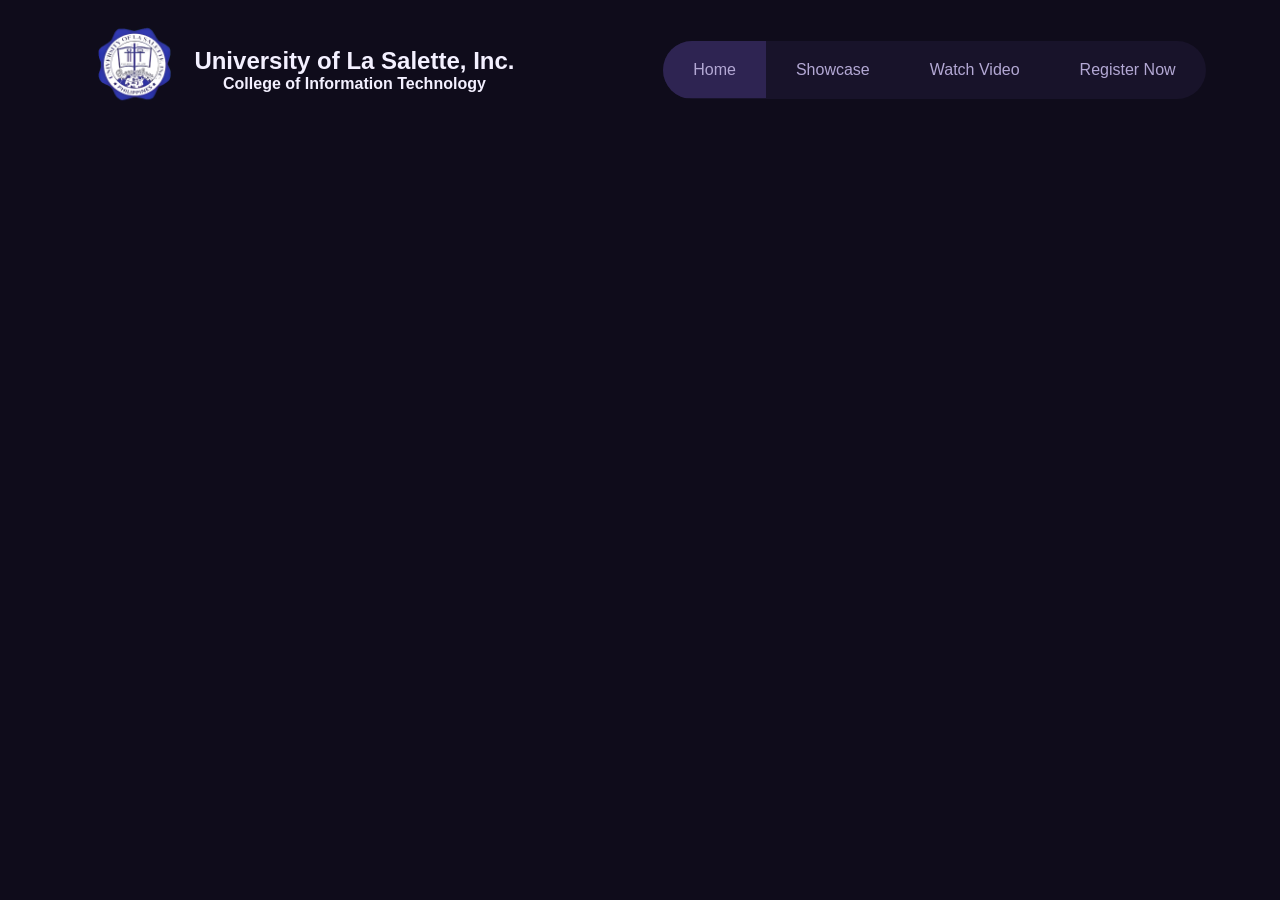
==== index.html @ f90d0344 "version 1 -header done" ====
<html lang="en">

<head>
  <meta charset="UTF-8">
  <meta name="viewport" content="width=device-width, initial-scale=1.0">
  <title>ULS College Of Information Technology</title>
  <link rel="icon" href="assets/optimized/opt-favicon.png">
  <link rel="stylesheet" href="styles/header-styles.css">
  <style>
    body {
      background-color: #0f0c1b;
      margin: 0;
      padding: 0;
    }

    html {
      margin: 0;
      padding: 0;
    }
  </style>
</head>

<body>
  <header>
    <div class="header-title-container">
      <div class="header-logo-container">
        <img src="assets/upscaled/uls-logo-upscaled.png" alt="Universities logo">
      </div>
      <div class="header-title">
        <h2>University of La Salette, Inc.</h2>
        <h4>College of Information Technology</h4>
      </div>
    </div>

    <nav class="link-container">
      <ul>
        <li><a class="home active" style="pointer-events: none;" href="home.html">Home</a></li>
        <li><a class="showcase" href="showcase.html">Showcase</a></li>
        <li><a class="video" href="video.html">Watch Video</a></li>
        <li><a class="register" href="register.html">Register Now</a></li>
      </ul>
    </nav>
  </header>
  <main>

  </main>
  <footer>

  </footer>
</body>

</html>
---- styles/header-styles.css ----
:root {
  /* Background Colors */
  --bg-primary: #0f0c1b;
  --bg-secondary: #18132a;
  --bg-tertiary: #231b3e;

  /* Text & Typography Colors */
  --text-primary: #f3f0ff;
  --text-secondary: #b3a8d4;
  --text-muted: #7e73a3;

  /* Brand & Accent Colors */
  --accent-primary: #8b5cf6;
  --accent-hover: #7c3aed;
  --accent-cyan: #06b6d4;

  /* Borders & Dividers */
  --border-color: #2e2452;
  --border-focus: #a78bfa;

  /* Status Colors */
  --success: #10b981;
  --warning: #f59e0b;
}

header {
  background-color: var(--bg-primary);
  display: flex;
  align-items: center;
  justify-content: space-around;
  padding-top: 10px;
}

.header-logo-container img {
  height: 120px;
}

.header-title-container {
  display: flex;
  align-items: center;
  justify-content: center;
  text-align: center;
  font-family: 'Lucida Sans', 'Lucida Sans Regular', 'Lucida Grande', 'Lucida Sans Unicode', Geneva, Verdana, sans-serif;
  color: var(--text-primary);
}

.header-title h2,
h4 {
  margin: 0;
}

nav {
  background-color: transparent;
  height: 100%;
  display: flex;
  justify-content: center;
  border-radius: 50px;
}

.link-container ul {
  background-color: var(--bg-secondary);
  display: flex;
  list-style-type: none;
  justify-content: center;
  align-items: center;
  margin: 0px 0px;
  padding: 20px 0px;
  border-radius: 50px;
  z-index: 100;
  overflow: hidden;
}

.link-container li {
  font-family: 'Lucida Sans', 'Lucida Sans Regular', 'Lucida Grande', 'Lucida Sans Unicode', Geneva, Verdana, sans-serif;
}

.link-container a {
  text-decoration: none;
  color: var(--text-secondary);
  padding: 20px 30px;
}

.home:hover,
.video:hover,
.showcase:hover,
.register:hover {
  background-color: var(--bg-tertiary);
}

.active {
  background-color: var(--border-color);
}
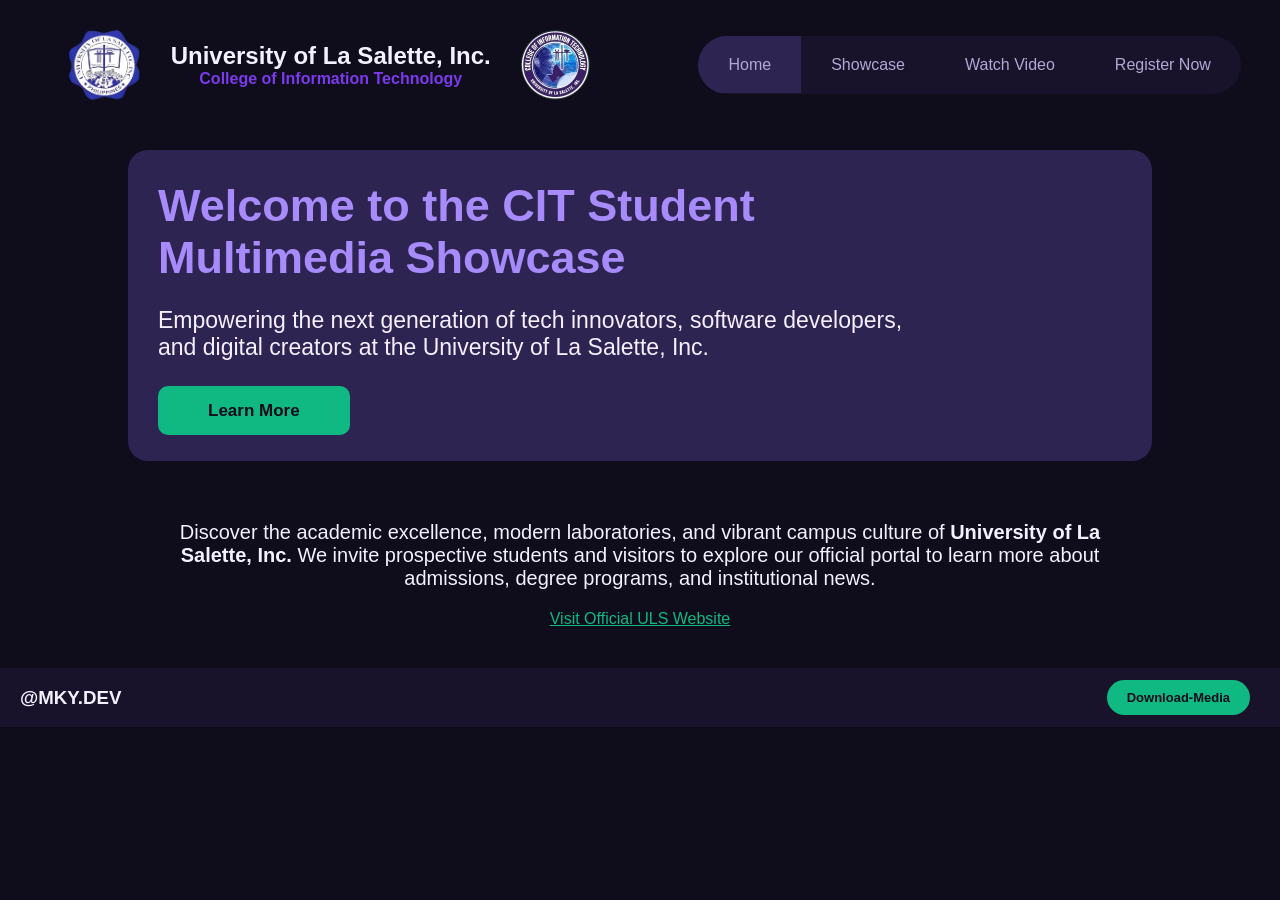
==== commit 3ab80271: "version 1.1 -added footer and finished index/home page" ====
--- a/index.html
+++ b/index.html
@@ -6,6 +6,8 @@
   <title>ULS College Of Information Technology</title>
   <link rel="icon" href="assets/optimized/opt-favicon.png">
   <link rel="stylesheet" href="styles/header-styles.css">
+  <link rel="stylesheet" href="styles/footer-styles.css">
+  <link rel="stylesheet" href="styles/home-styles.css">
   <style>
     body {
       background-color: #0f0c1b;
@@ -30,6 +32,9 @@
         <h2>University of La Salette, Inc.</h2>
         <h4>College of Information Technology</h4>
       </div>
+      <div class="header-logo-container">
+        <img src="assets/upscaled/upscalemedia-transformed.png" alt="Universities logo">
+      </div>
     </div>
 
     <nav class="link-container">
@@ -42,10 +47,44 @@
     </nav>
   </header>
   <main>
-
+    <section class="hero-section">
+      <div class="hero-content">
+        <div class="hero-text">
+          <h1>Welcome to the CIT Student <br> Multimedia Showcase</h1>
+          <p class="hero-subtitle">
+            Empowering the next generation of tech innovators, software developers, <br> and digital creators at the
+            University
+            of La Salette, Inc.
+          </p>
+        </div>
+        <div class="hero-button">
+          <a href="#about-purpose" class="btn btn-primary">Learn More</a>
+        </div>
+      </div>
+    </section>
+    <section class="persuasion-section">
+      <div class="persuasion-message-box">
+        <p>
+          Discover the academic excellence, modern laboratories, and vibrant campus culture of <strong>University of La
+            Salette, Inc.</strong>
+          We invite prospective students and visitors to explore our official portal to learn more about admissions,
+          degree programs, and institutional news.
+        </p>
+      </div>
+      <div class="uls-link">
+        <a href="https://www.lasalette.edu.ph" target="_blank" rel="noopener noreferrer" class="btn btn-external">
+          Visit Official ULS Website
+        </a>
+      </div>
+    </section>
   </main>
   <footer>
-
+    <div class="signature">
+      <h3>@MKY.DEV</h3>
+    </div>
+    <div class="external-links">
+      <a class="download" href="">Download-Media</a>
+    </div>
   </footer>
 </body>
 
--- a/styles/header-styles.css
+++ b/styles/header-styles.css
@@ -28,11 +28,14 @@
   display: flex;
   align-items: center;
   justify-content: space-around;
-  padding-top: 10px;
+  padding: 30px 0px;
+  width: 100%;
+  position: fixed;
 }
 
 .header-logo-container img {
-  height: 120px;
+  height: 70px;
+  margin: 0px 30px;
 }
 
 .header-title-container {
@@ -47,6 +50,11 @@
 .header-title h2,
 h4 {
   margin: 0;
+  font-family: 'Lucida Sans', 'Lucida Sans Regular', 'Lucida Grande', 'Lucida Sans Unicode', Geneva, Verdana, sans-serif
+}
+
+h4 {
+  color: var(--accent-hover);
 }
 
 nav {
--- a/styles/footer-styles.css
+++ b/styles/footer-styles.css
@@ -0,0 +1,63 @@
+:root {
+  /* Background Colors */
+  --bg-primary: #0f0c1b;
+  --bg-secondary: #18132a;
+  --bg-tertiary: #231b3e;
+
+  /* Text & Typography Colors */
+  --text-primary: #f3f0ff;
+  --text-secondary: #b3a8d4;
+  --text-muted: #7e73a3;
+
+  /* Brand & Accent Colors */
+  --accent-primary: #8b5cf6;
+  --accent-hover: #7c3aed;
+  --accent-cyan: #06b6d4;
+
+  /* Borders & Dividers */
+  --border-color: #2e2452;
+  --border-focus: #a78bfa;
+
+  /* Status Colors */
+  --success: #10b981;
+  --warning: #f59e0b;
+}
+
+footer {
+  width: 100%;
+  background-color: var(--bg-secondary);
+  display: flex;
+  align-items: center;
+  justify-content: space-between;
+
+}
+
+.signature,
+.external-links {
+  margin: 0px 20px;
+}
+
+.external-links a {
+  margin: 0px 10px;
+}
+
+.download {
+  padding: 10px 20px;
+  background-color: var(--success);
+  border-radius: 50px;
+  text-decoration: none;
+  font-family: Verdana, Geneva, Tahoma, sans-serif;
+  font-size: 13px;
+  font-weight: bold;
+  color: var(--bg-primary);
+}
+
+.uls-link {
+  text-decoration: none;
+  color: var(--text-secondary);
+}
+
+.signature h3 {
+  font-family: 'Segoe UI', Tahoma, Geneva, Verdana, sans-serif;
+  color: var(--text-primary);
+}
--- a/styles/home-styles.css
+++ b/styles/home-styles.css
@@ -0,0 +1,86 @@
+:root {
+  /* Background Colors */
+  --bg-primary: #0f0c1b;
+  --bg-secondary: #18132a;
+  --bg-tertiary: #231b3e;
+
+  /* Text & Typography Colors */
+  --text-primary: #f3f0ff;
+  --text-secondary: #b3a8d4;
+  --text-muted: #7e73a3;
+
+  /* Brand & Accent Colors */
+  --accent-primary: #8b5cf6;
+  --accent-hover: #7c3aed;
+  --accent-cyan: #06b6d4;
+
+  /* Borders & Dividers */
+  --border-color: #2e2452;
+  --border-focus: #a78bfa;
+
+  /* Status Colors */
+  --success: #10b981;
+  --warning: #f59e0b;
+}
+
+main {
+  margin: 0 auto;
+  width: 80vw;
+  height: auto;
+  padding-top: 150px;
+}
+
+.hero-content {
+  background-color: var(--border-color);
+  padding: 30px;
+  box-sizing: border-box;
+  border-radius: 20px;
+}
+
+.hero-text h1 {
+  font-size: 45px;
+  margin: 0;
+  font-family: Verdana, Geneva, Tahoma, sans-serif;
+  color: var(--border-focus);
+}
+
+.hero-text p {
+  font-size: 23px;
+  font-family: 'Lucida Sans', 'Lucida Sans Regular', 'Lucida Grande', 'Lucida Sans Unicode', Geneva, Verdana, sans-serif;
+  color: var(--text-primary);
+}
+
+.hero-button {
+  margin: 40px 0px 10px 0px;
+}
+
+.hero-button a {
+  text-decoration: none;
+  padding: 15px 50px;
+  background-color: var(--success);
+  border-radius: 10px;
+  font-family: Verdana, Geneva, Tahoma, sans-serif;
+  font-size: 17px;
+  font-weight: bold;
+  color: var(--bg-primary);
+}
+
+.persuasion-section {
+  display: flex;
+  flex-direction: column;
+  align-items: center;
+  justify-content: center;
+  padding: 40px 50px;
+}
+
+.persuasion-message-box p {
+  font-family: 'Lucida Sans', 'Lucida Sans Regular', 'Lucida Grande', 'Lucida Sans Unicode', Geneva, Verdana, sans-serif;
+  color: var(--text-primary);
+  font-size: 20px;
+  text-align: center;
+}
+
+.uls-link a {
+  color: var(--success);
+  font-family: Verdana, Geneva, Tahoma, sans-serif;
+}
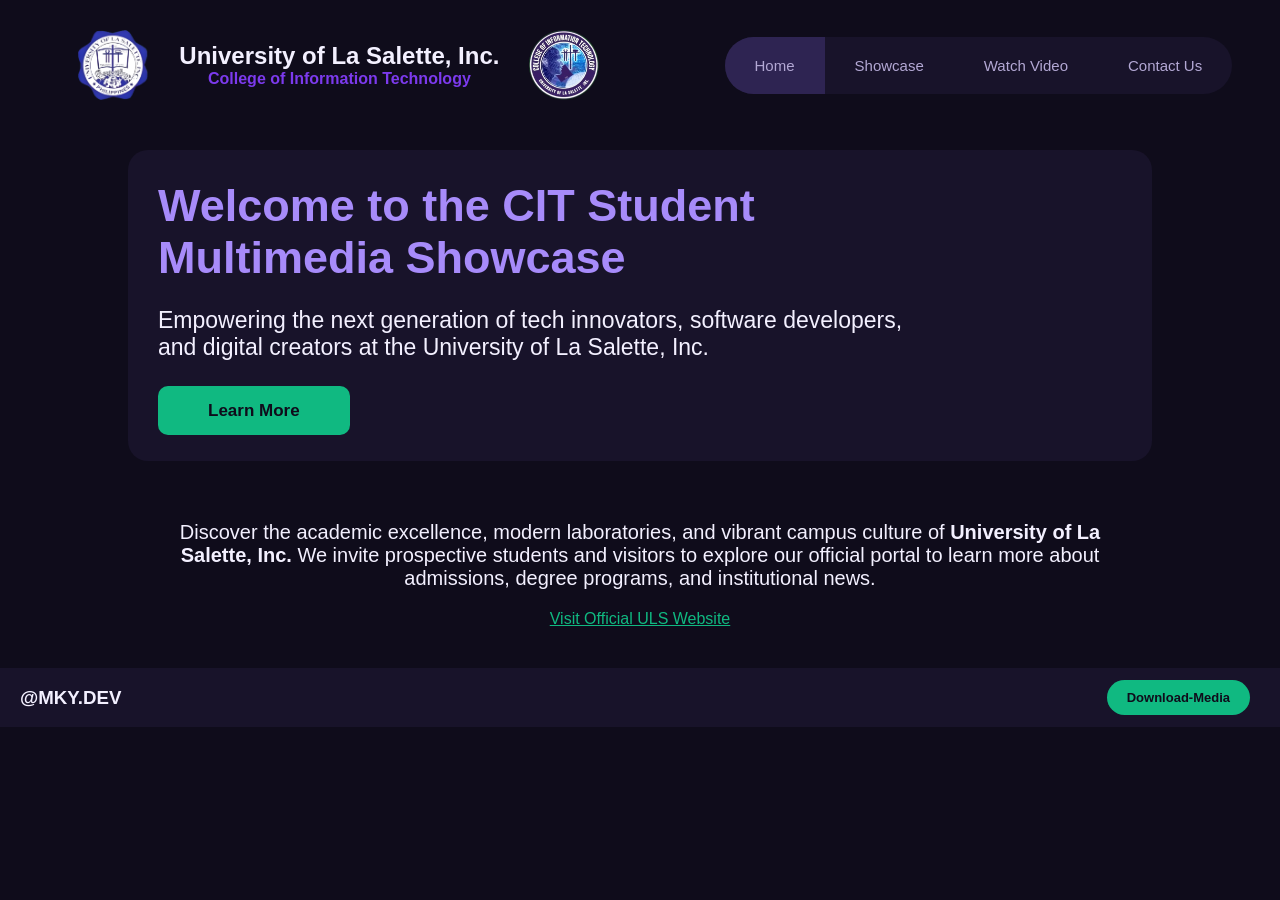
==== commit 4a509513: "version 2.3 -contact page done" ====
--- a/index.html
+++ b/index.html
@@ -42,7 +42,7 @@
         <li><a class="home active" style="pointer-events: none;" href="home.html">Home</a></li>
         <li><a class="showcase" href="showcase.html">Showcase</a></li>
         <li><a class="video" href="video.html">Watch Video</a></li>
-        <li><a class="register" href="register.html">Register Now</a></li>
+        <li><a class="register" href="contact.html">Contact Us</a></li>
       </ul>
     </nav>
   </header>
--- a/styles/header-styles.css
+++ b/styles/header-styles.css
@@ -31,6 +31,8 @@
   padding: 30px 0px;
   width: 100%;
   position: fixed;
+  overflow: hidden;
+  z-index: 100;
 }
 
 .header-logo-container img {
@@ -80,6 +82,7 @@
 
 .link-container li {
   font-family: 'Lucida Sans', 'Lucida Sans Regular', 'Lucida Grande', 'Lucida Sans Unicode', Geneva, Verdana, sans-serif;
+  font-size: 15px;
 }
 
 .link-container a {
--- a/styles/home-styles.css
+++ b/styles/home-styles.css
@@ -31,7 +31,7 @@
 }
 
 .hero-content {
-  background-color: var(--border-color);
+  background-color: var(--bg-secondary);
   padding: 30px;
   box-sizing: border-box;
   border-radius: 20px;
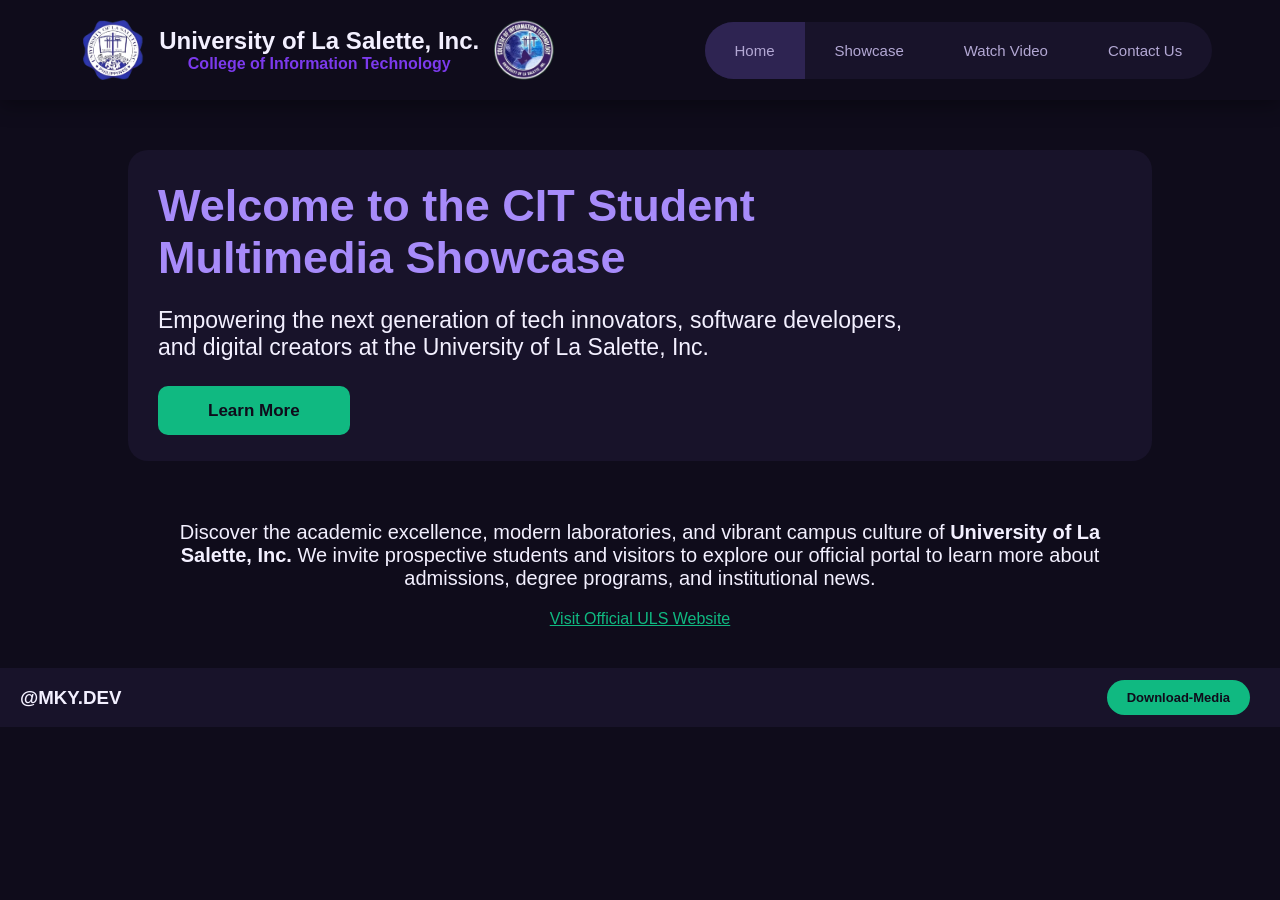
==== commit 06ef1c03: "version 3 -header responsiveness done" ====
--- a/index.html
+++ b/index.html
@@ -8,6 +8,7 @@
   <link rel="stylesheet" href="styles/header-styles.css">
   <link rel="stylesheet" href="styles/footer-styles.css">
   <link rel="stylesheet" href="styles/home-styles.css">
+  <script src="header-script.js" defer></script>
   <style>
     body {
       background-color: #0f0c1b;
@@ -37,14 +38,26 @@
       </div>
     </div>
 
-    <nav class="link-container">
+    <!-- Hamburger Menu Button (Mobile Only) -->
+    <button class="hamburger-btn" id="menuToggle" aria-label="Toggle navigation menu">
+      <span class="bar"></span>
+      <span class="bar"></span>
+      <span class="bar"></span>
+    </button>
+
+    <!-- Navigation Container / Mobile Sidebar -->
+    <nav class="link-container" id="sidebarMenu">
+      <button class="close-btn" id="closeMenu" aria-label="Close menu">&times;</button>
       <ul>
         <li><a class="home active" style="pointer-events: none;" href="home.html">Home</a></li>
         <li><a class="showcase" href="showcase.html">Showcase</a></li>
         <li><a class="video" href="video.html">Watch Video</a></li>
-        <li><a class="register" href="contact.html">Contact Us</a></li>
+        <li><a class="contact" href="contact.html">Contact Us</a></li>
       </ul>
     </nav>
+
+    <!-- Overlay for Mobile Sidebar Background -->
+    <div class="sidebar-overlay" id="menuOverlay"></div>
   </header>
   <main>
     <section class="hero-section">
--- a/styles/header-styles.css
+++ b/styles/header-styles.css
@@ -23,21 +23,24 @@
   --warning: #f59e0b;
 }
 
+/* Base Header */
 header {
   background-color: var(--bg-primary);
   display: flex;
   align-items: center;
   justify-content: space-around;
-  padding: 30px 0px;
+  padding: 20px 0;
   width: 100%;
   position: fixed;
-  overflow: hidden;
+  top: 0;
+  left: 0;
   z-index: 100;
+  box-shadow: 0 4px 20px rgba(0, 0, 0, 0.4);
 }
 
 .header-logo-container img {
-  height: 70px;
-  margin: 0px 30px;
+  height: 60px;
+  margin: 0 15px;
 }
 
 .header-title-container {
@@ -45,26 +48,25 @@
   align-items: center;
   justify-content: center;
   text-align: center;
-  font-family: 'Lucida Sans', 'Lucida Sans Regular', 'Lucida Grande', 'Lucida Sans Unicode', Geneva, Verdana, sans-serif;
+  font-family: 'Lucida Sans', 'Lucida Sans Regular', 'Lucida Grande', Geneva, Verdana, sans-serif;
   color: var(--text-primary);
 }
 
 .header-title h2,
-h4 {
+.header-title h4 {
   margin: 0;
-  font-family: 'Lucida Sans', 'Lucida Sans Regular', 'Lucida Grande', 'Lucida Sans Unicode', Geneva, Verdana, sans-serif
-}
-
-h4 {
+  font-family: 'Lucida Sans', 'Lucida Sans Regular', 'Lucida Grande', Geneva, Verdana, sans-serif;
+}
+
+.header-title h4 {
   color: var(--accent-hover);
 }
 
+/* Desktop Navigation */
 nav {
   background-color: transparent;
-  height: 100%;
   display: flex;
   justify-content: center;
-  border-radius: 50px;
 }
 
 .link-container ul {
@@ -73,7 +75,7 @@
   list-style-type: none;
   justify-content: center;
   align-items: center;
-  margin: 0px 0px;
+  margin: 0;
   padding: 20px 0px;
   border-radius: 50px;
   z-index: 100;
@@ -81,7 +83,7 @@
 }
 
 .link-container li {
-  font-family: 'Lucida Sans', 'Lucida Sans Regular', 'Lucida Grande', 'Lucida Sans Unicode', Geneva, Verdana, sans-serif;
+  font-family: 'Lucida Sans', 'Lucida Sans Regular', 'Lucida Grande', Geneva, Verdana, sans-serif;
   font-size: 15px;
 }
 
@@ -91,13 +93,147 @@
   padding: 20px 30px;
 }
 
+/* Original Hover Effect Restored */
 .home:hover,
 .video:hover,
 .showcase:hover,
-.register:hover {
+.register:hover,
+.contact:hover {
   background-color: var(--bg-tertiary);
 }
 
 .active {
   background-color: var(--border-color);
+}
+
+/* Hide Mobile Elements on Desktop */
+.hamburger-btn,
+.close-btn,
+.sidebar-overlay {
+  display: none;
+}
+
+/* ==========================================
+   MOBILE & TABLET VIEWPORT (<= 850px)
+   ========================================== */
+@media (max-width: 850px) {
+  header {
+    justify-content: space-between;
+    padding: 15px 20px;
+  }
+
+  .header-logo-container img {
+    height: 45px;
+    margin: 0 5px;
+  }
+
+  .header-title h2 {
+    font-size: 1.1rem;
+  }
+
+  .header-title h4 {
+    font-size: 0.85rem;
+  }
+
+  /* Hamburger 3-Line Button */
+  .hamburger-btn {
+    display: flex;
+    flex-direction: column;
+    justify-content: space-between;
+    width: 30px;
+    height: 22px;
+    background: transparent;
+    border: none;
+    cursor: pointer;
+    padding: 0;
+    z-index: 101;
+  }
+
+  .hamburger-btn .bar {
+    width: 100%;
+    height: 3px;
+    background-color: var(--text-primary);
+    border-radius: 3px;
+    transition: all 0.3s ease;
+  }
+
+  /* Mobile Sidebar Drawer */
+  .link-container {
+    position: fixed;
+    top: 0;
+    right: -300px;
+    width: 260px;
+    height: 100vh;
+    background-color: var(--bg-secondary);
+    border-left: 1px solid var(--border-color);
+    box-shadow: -10px 0 30px rgba(0, 0, 0, 0.6);
+    display: flex;
+    flex-direction: column;
+    justify-content: flex-start;
+    padding-top: 80px;
+    transition: right 0.3s cubic-bezier(0.4, 0, 0.2, 1);
+    z-index: 200;
+  }
+
+  /* Slide-in State */
+  .link-container.active-sidebar {
+    right: 0;
+  }
+
+  .link-container ul {
+    flex-direction: column;
+    background-color: transparent;
+    border-radius: 0;
+    border: none;
+    width: 100%;
+    padding: 0;
+    gap: 10px;
+  }
+
+  .link-container li {
+    width: 100%;
+    text-align: center;
+  }
+
+  .link-container a {
+    width: 100%;
+    padding: 15px 0;
+    font-size: 1.05rem;
+    display: block;
+  }
+
+  /* Close X Button Inside Sidebar */
+  .close-btn {
+    display: block;
+    position: absolute;
+    top: 20px;
+    right: 20px;
+    background: none;
+    border: none;
+    color: var(--text-secondary);
+    font-size: 2.2rem;
+    cursor: pointer;
+    line-height: 1;
+  }
+
+  /* Dark Overlay Behind Sidebar */
+  .sidebar-overlay {
+    position: fixed;
+    top: 0;
+    left: 0;
+    width: 100vw;
+    height: 100vh;
+    background-color: rgba(0, 0, 0, 0.6);
+    backdrop-filter: blur(4px);
+    z-index: 150;
+    opacity: 0;
+    visibility: hidden;
+    transition: opacity 0.3s ease, visibility 0.3s ease;
+  }
+
+  .sidebar-overlay.active-overlay {
+    display: block;
+    opacity: 1;
+    visibility: visible;
+  }
 }
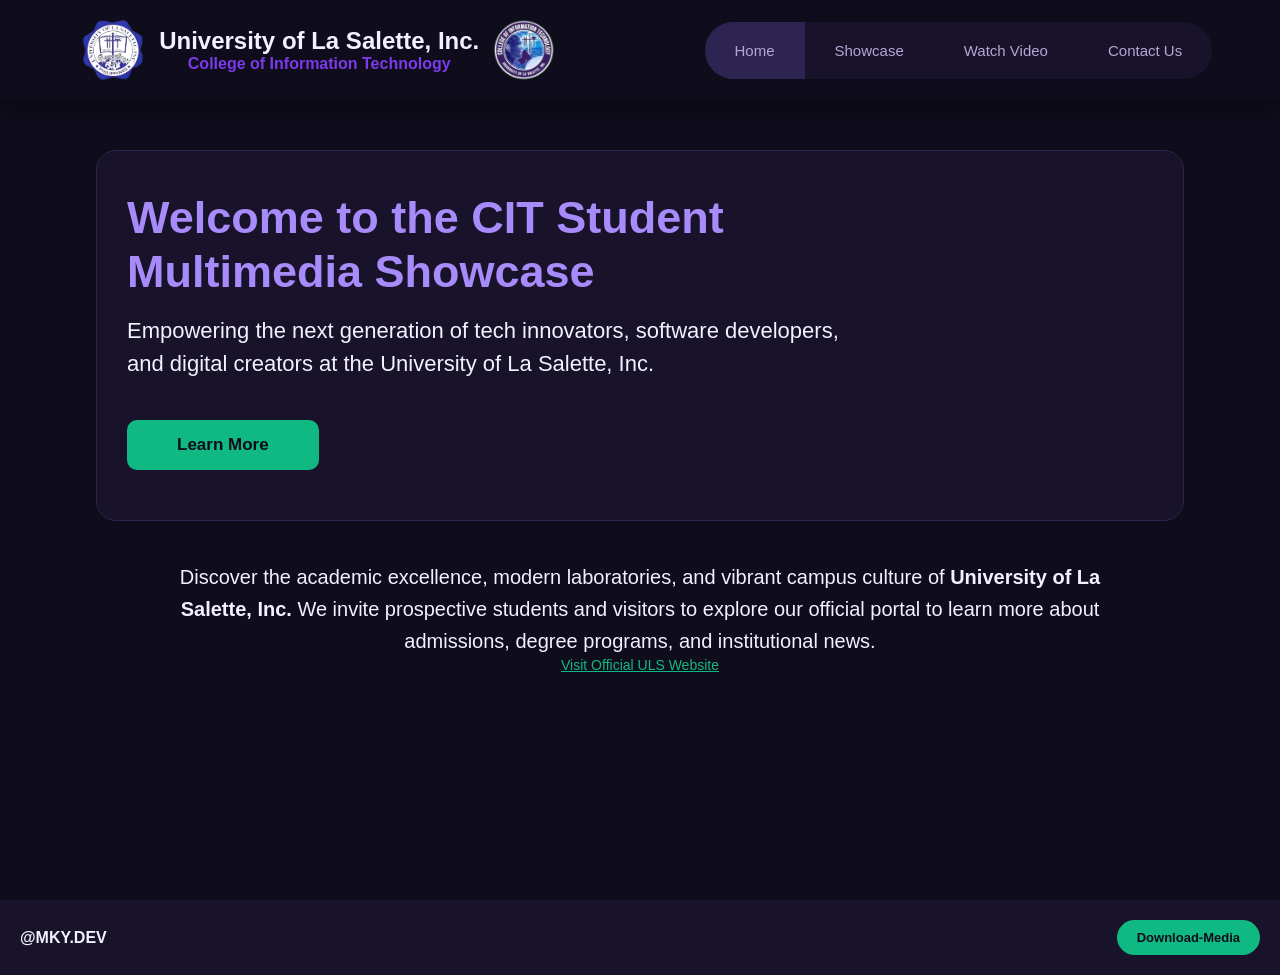
==== commit e8aacd29: "version 3.2 -made the download button work" ====
--- a/index.html
+++ b/index.html
@@ -19,6 +19,13 @@
     html {
       margin: 0;
       padding: 0;
+
+
+    }
+
+    body::-webkit-scrollbar,
+    body::-webkit-scrollbar-button {
+      display: none;
     }
   </style>
 </head>
@@ -38,25 +45,22 @@
       </div>
     </div>
 
-    <!-- Hamburger Menu Button (Mobile Only) -->
     <button class="hamburger-btn" id="menuToggle" aria-label="Toggle navigation menu">
       <span class="bar"></span>
       <span class="bar"></span>
       <span class="bar"></span>
     </button>
 
-    <!-- Navigation Container / Mobile Sidebar -->
     <nav class="link-container" id="sidebarMenu">
       <button class="close-btn" id="closeMenu" aria-label="Close menu">&times;</button>
       <ul>
-        <li><a class="home active" style="pointer-events: none;" href="home.html">Home</a></li>
+        <li><a class="home active" style="pointer-events: none;" href="index.html">Home</a></li>
         <li><a class="showcase" href="showcase.html">Showcase</a></li>
         <li><a class="video" href="video.html">Watch Video</a></li>
         <li><a class="contact" href="contact.html">Contact Us</a></li>
       </ul>
     </nav>
 
-    <!-- Overlay for Mobile Sidebar Background -->
     <div class="sidebar-overlay" id="menuOverlay"></div>
   </header>
   <main>
@@ -96,7 +100,8 @@
       <h3>@MKY.DEV</h3>
     </div>
     <div class="external-links">
-      <a class="download" href="">Download-Media</a>
+      <a class="download" href="assets/downloadable_files/multimedias_used.zip"
+        download="MKY-Dev-Media.zip">Download-Media</a>
     </div>
   </footer>
 </body>
--- a/styles/header-styles.css
+++ b/styles/header-styles.css
@@ -147,6 +147,7 @@
     cursor: pointer;
     padding: 0;
     z-index: 101;
+    margin-right: 30px;
   }
 
   .hamburger-btn .bar {
--- a/styles/footer-styles.css
+++ b/styles/footer-styles.css
@@ -23,22 +23,36 @@
   --warning: #f59e0b;
 }
 
+/* Base Footer Styles (Desktop) */
 footer {
   width: 100%;
   background-color: var(--bg-secondary);
   display: flex;
   align-items: center;
   justify-content: space-between;
-
+  padding: 20px 0;
+  box-sizing: border-box;
 }
 
 .signature,
 .external-links {
-  margin: 0px 20px;
+  margin: 0 20px;
+}
+
+.external-links {
+  display: flex;
+  align-items: center;
+  flex-wrap: wrap;
+  gap: 15px;
 }
 
 .external-links a {
-  margin: 0px 10px;
+  margin: 0;
+  transition: opacity 0.2s ease;
+}
+
+.external-links a:hover {
+  opacity: 0.85;
 }
 
 .download {
@@ -50,14 +64,53 @@
   font-size: 13px;
   font-weight: bold;
   color: var(--bg-primary);
+  display: inline-block;
+  white-space: nowrap;
 }
 
 .uls-link {
   text-decoration: none;
   color: var(--text-secondary);
+  font-family: 'Segoe UI', Tahoma, Geneva, Verdana, sans-serif;
+  font-size: 14px;
 }
 
 .signature h3 {
   font-family: 'Segoe UI', Tahoma, Geneva, Verdana, sans-serif;
   color: var(--text-primary);
+  margin: 0;
+  font-size: 1rem;
+}
+
+/* ==========================================
+   RESPONSIVE MOBILE VIEW (<= 768px)
+   ========================================== */
+@media (max-width: 768px) {
+  footer {
+    flex-direction: column;
+    justify-content: center;
+    text-align: center;
+    padding: 25px 15px;
+    gap: 18px;
+  }
+
+  .signature,
+  .external-links {
+    margin: 0;
+  }
+
+  .external-links {
+    flex-direction: column;
+    justify-content: center;
+    gap: 12px;
+  }
+
+  .signature h3 {
+    font-size: 0.95rem;
+  }
+
+  .download {
+    padding: 12px 24px;
+    font-size: 14px;
+  }
 }
--- a/styles/home-styles.css
+++ b/styles/home-styles.css
@@ -24,34 +24,42 @@
 }
 
 main {
+  width: 85vw;
+  max-width: 1100px;
   margin: 0 auto;
-  width: 80vw;
-  height: auto;
+  min-height: 100vh;
   padding-top: 150px;
+  padding-bottom: 60px;
+  color: var(--text-primary);
+  box-sizing: border-box;
 }
 
 .hero-content {
   background-color: var(--bg-secondary);
-  padding: 30px;
+  padding: 40px 30px;
   box-sizing: border-box;
   border-radius: 20px;
+  border: 1px solid var(--border-color);
 }
 
 .hero-text h1 {
   font-size: 45px;
-  margin: 0;
+  margin: 0 0 15px 0;
   font-family: Verdana, Geneva, Tahoma, sans-serif;
   color: var(--border-focus);
+  line-height: 1.2;
 }
 
 .hero-text p {
-  font-size: 23px;
+  font-size: 22px;
   font-family: 'Lucida Sans', 'Lucida Sans Regular', 'Lucida Grande', 'Lucida Sans Unicode', Geneva, Verdana, sans-serif;
   color: var(--text-primary);
+  line-height: 1.5;
+  margin: 0;
 }
 
 .hero-button {
-  margin: 40px 0px 10px 0px;
+  margin: 40px 0 10px 0;
 }
 
 .hero-button a {
@@ -63,6 +71,13 @@
   font-size: 17px;
   font-weight: bold;
   color: var(--bg-primary);
+  display: inline-block;
+  transition: opacity 0.2s ease, transform 0.2s ease;
+}
+
+.hero-button a:hover {
+  opacity: 0.9;
+  transform: translateY(-2px);
 }
 
 .persuasion-section {
@@ -71,6 +86,7 @@
   align-items: center;
   justify-content: center;
   padding: 40px 50px;
+  box-sizing: border-box;
 }
 
 .persuasion-message-box p {
@@ -78,9 +94,87 @@
   color: var(--text-primary);
   font-size: 20px;
   text-align: center;
+  line-height: 1.6;
+  margin: 0;
 }
 
 .uls-link a {
   color: var(--success);
   font-family: Verdana, Geneva, Tahoma, sans-serif;
+  text-decoration: underline;
+  transition: opacity 0.2s ease;
+}
+
+.uls-link a:hover {
+  opacity: 0.85;
+}
+
+/* ==========================================
+   RESPONSIVE MEDIA QUERIES
+   ========================================== */
+
+/* Tablet & Medium Screens (<= 992px) */
+@media (max-width: 992px) {
+  main {
+    width: 90vw;
+    padding-top: 130px;
+  }
+
+  .hero-text h1 {
+    font-size: 36px;
+  }
+
+  .hero-text p {
+    font-size: 18px;
+  }
+
+  .persuasion-section {
+    padding: 30px 20px;
+  }
+
+  .persuasion-message-box p {
+    font-size: 18px;
+  }
+}
+
+/* Mobile Devices (<= 600px) */
+@media (max-width: 600px) {
+  main {
+    width: 92vw;
+    padding-top: 130px;
+    padding-bottom: 40px;
+  }
+
+  .hero-content {
+    padding: 25px 18px;
+    border-radius: 15px;
+  }
+
+  .hero-text h1 {
+    font-size: 26px;
+  }
+
+  .hero-text p {
+    font-size: 16px;
+  }
+
+  .hero-button {
+    margin: 30px 0 10px 0;
+    text-align: center;
+  }
+
+  .hero-button a {
+    width: 100%;
+    padding: 14px 0;
+    font-size: 16px;
+    box-sizing: border-box;
+  }
+
+  .persuasion-section {
+    padding: 25px 10px;
+  }
+
+  .persuasion-message-box p {
+    font-size: 15px;
+  }
 }
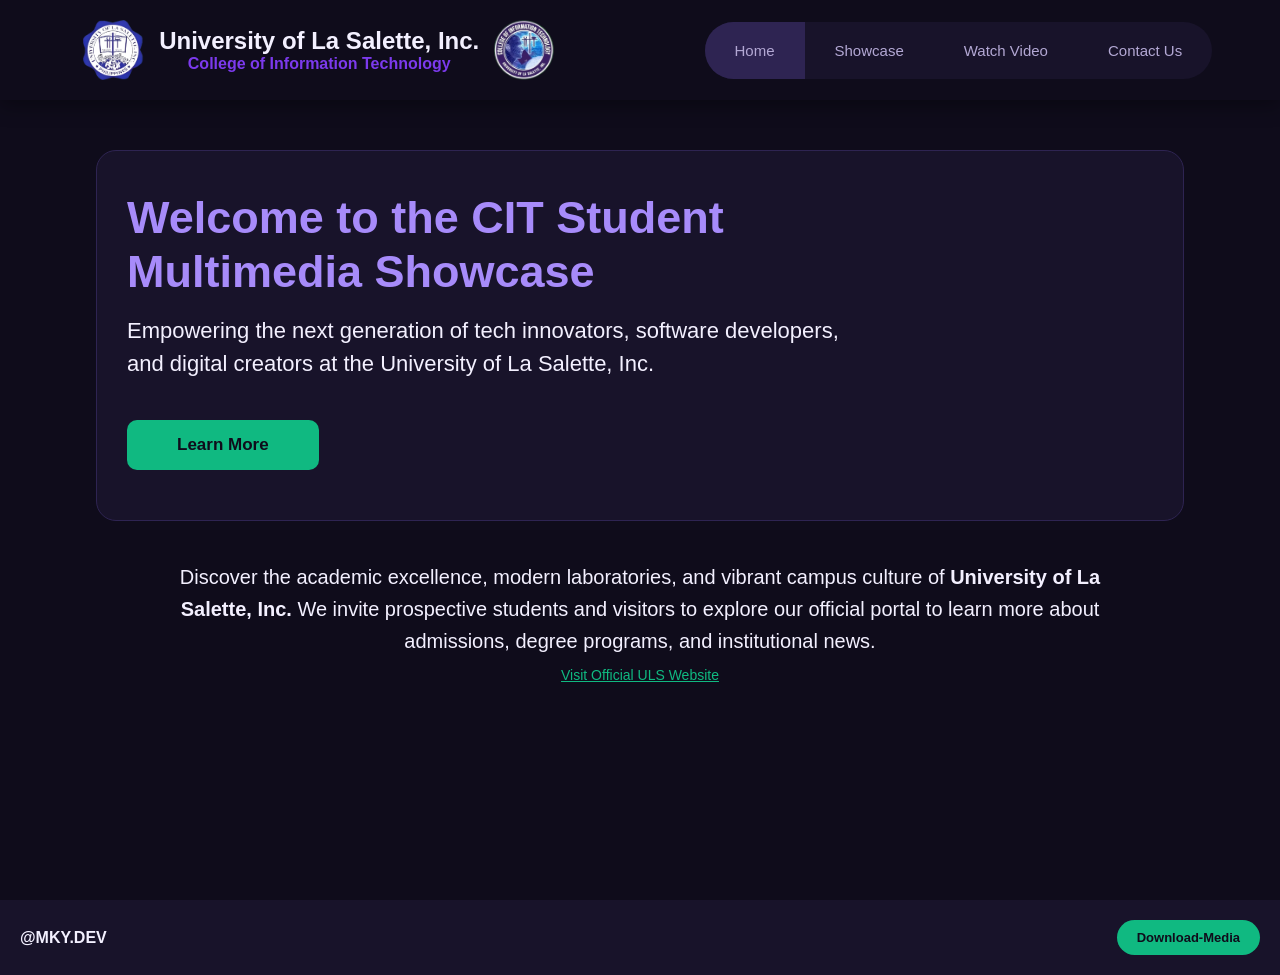
==== commit aac1c511: "CHECKED VERSION" ====
--- a/index.html
+++ b/index.html
@@ -45,7 +45,7 @@
       </div>
     </div>
 
-    <button class="hamburger-btn" id="menuToggle" aria-label="Toggle navigation menu">
+    <button class="hamburger-btn" id="menuToggle">
       <span class="bar"></span>
       <span class="bar"></span>
       <span class="bar"></span>
@@ -75,7 +75,7 @@
           </p>
         </div>
         <div class="hero-button">
-          <a href="#about-purpose" class="btn btn-primary">Learn More</a>
+          <a href="contact.html" class="btn btn-primary">Learn More</a>
         </div>
       </div>
     </section>
--- a/styles/header-styles.css
+++ b/styles/header-styles.css
@@ -23,7 +23,6 @@
   --warning: #f59e0b;
 }
 
-/* Base Header */
 header {
   background-color: var(--bg-primary);
   display: flex;
@@ -85,6 +84,7 @@
 .link-container li {
   font-family: 'Lucida Sans', 'Lucida Sans Regular', 'Lucida Grande', Geneva, Verdana, sans-serif;
   font-size: 15px;
+  text-align: center;
 }
 
 .link-container a {
@@ -106,16 +106,12 @@
   background-color: var(--border-color);
 }
 
-/* Hide Mobile Elements on Desktop */
 .hamburger-btn,
 .close-btn,
 .sidebar-overlay {
   display: none;
 }
 
-/* ==========================================
-   MOBILE & TABLET VIEWPORT (<= 850px)
-   ========================================== */
 @media (max-width: 850px) {
   header {
     justify-content: space-between;
--- a/styles/home-styles.css
+++ b/styles/home-styles.css
@@ -96,6 +96,7 @@
   text-align: center;
   line-height: 1.6;
   margin: 0;
+  margin-bottom: 10px;
 }
 
 .uls-link a {
@@ -103,6 +104,7 @@
   font-family: Verdana, Geneva, Tahoma, sans-serif;
   text-decoration: underline;
   transition: opacity 0.2s ease;
+  margin-top: 10px;
 }
 
 .uls-link a:hover {
